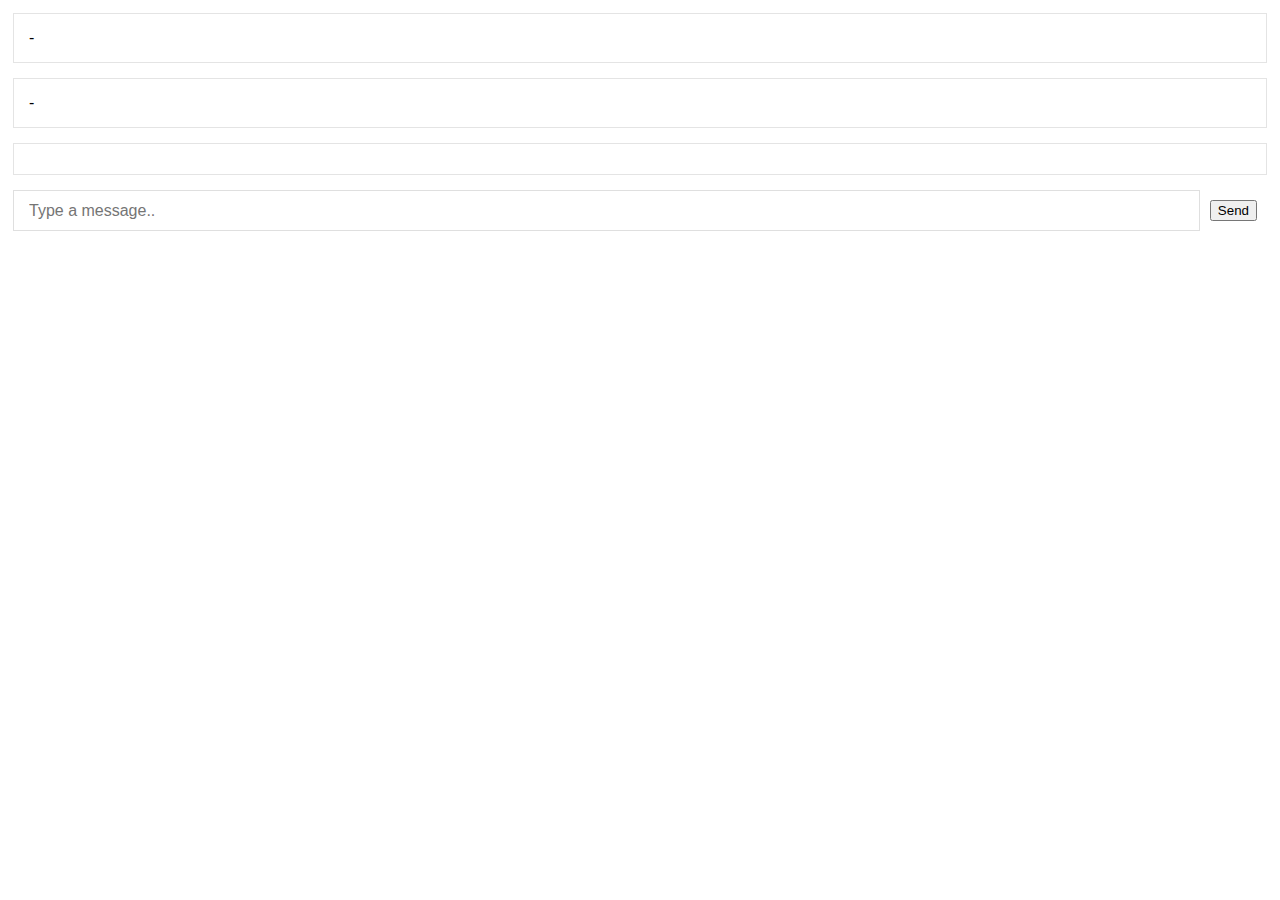
==== index.html @ 17d171b4 "Initial upload" ====
<!DOCTYPE html>
<html>
  <head>
    <script
      type="text/javascript"
      src="https://cdn.scaledrone.com/scaledrone.min.js"
    ></script>
    <!--<script type='text/javascript' src='http://0.0.0.0:8080/scaledrone.js'></script>-->
    <meta charset="utf-8" />
    <meta name="viewport" content="width=device-width" />
    <style>
      body {
        box-sizing: border-box;
        margin: 0;
        padding: 13px;
        display: flex;
        flex-direction: column;
        max-height: 100vh;
        font-family: -apple-system, BlinkMacSystemFont, sans-serif;
      }

      .members-count,
      .members-list,
      .messages {
        border: 1px solid #e4e4e4;
        padding: 15px;
        margin-bottom: 15px;
      }

      .messages {
        flex-shrink: 1;
        overflow: auto;
      }

      .message {
        padding: 5px 0;
      }
      .message .member {
        display: inline-block;
      }

      .member {
        padding-right: 10px;
        position: relative;
      }

      .message-form {
        display: flex;
        flex-shrink: 0;
      }
      .message-form__input {
        flex-grow: 1;
        border: 1px solid #dfdfdf;
        padding: 10px 15px;
        font-size: 16px;
      }
      .message-form__button {
        margin: 10px;
      }
    </style>
  </head>
  <body>
    <div class="members-count">-</div>
    <div class="members-list">-</div>
    <div class="messages"></div>
    <form class="message-form" onsubmit="return false;">
      <input
        class="message-form__input"
        placeholder="Type a message.."
        type="text"
      />
      <input class="message-form__button" value="Send" type="submit" />
    </form>
    <script src="./script.js"></script>
  </body>
</html>
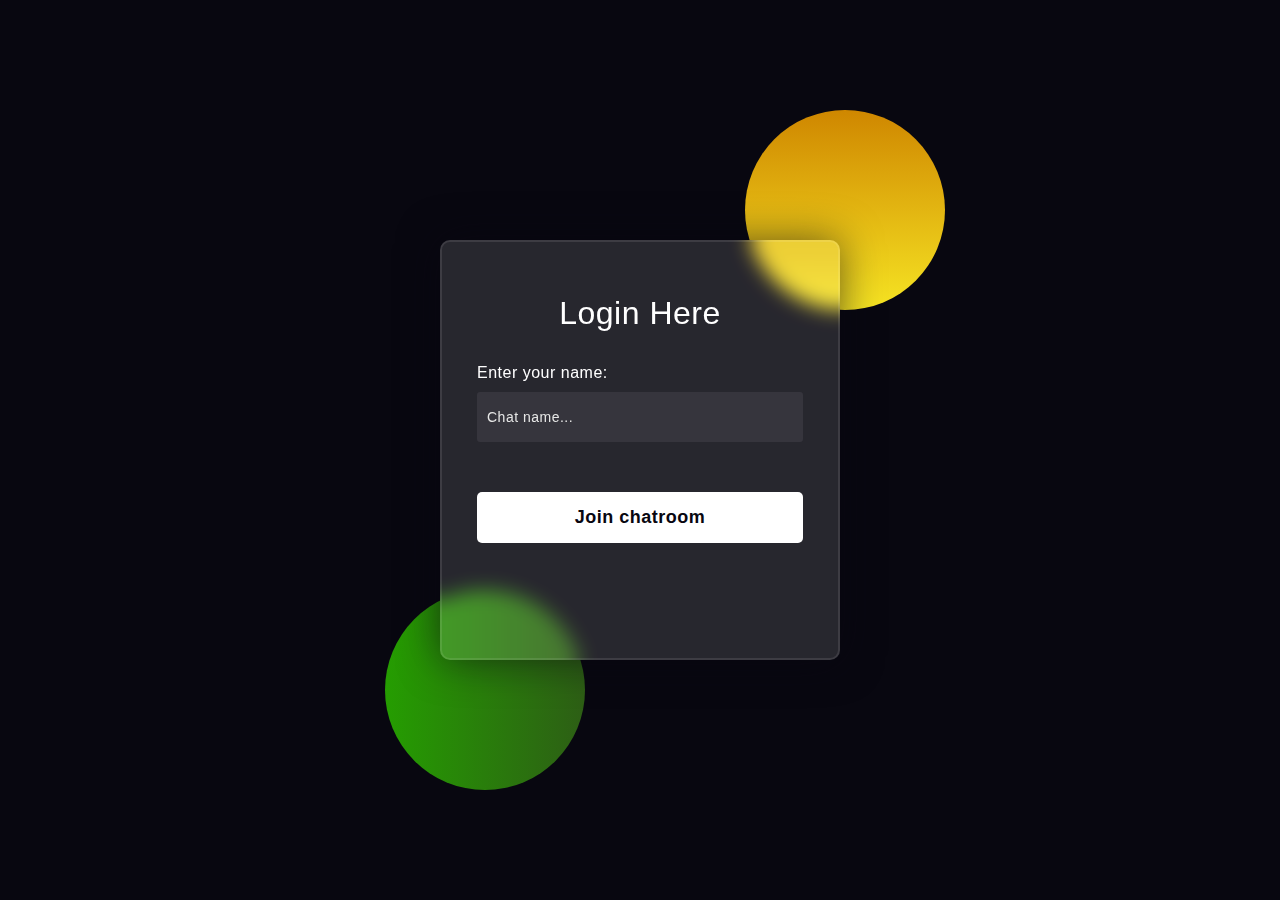
==== commit 9ae0758b: "Login screen style + scss structure initialized" ====
--- a/index.html
+++ b/index.html
@@ -1,76 +1,29 @@
 <!DOCTYPE html>
 <html>
   <head>
+    <!--<script type='text/javascript' src='http://0.0.0.0:8080/scaledrone.js'></script>-->
+    <meta charset="utf-8" />
+    <meta name="viewport" content="width=device-width" />
+    <link rel="stylesheet" href="./style/login.css" />
+    <title>Login</title>
     <script
       type="text/javascript"
       src="https://cdn.scaledrone.com/scaledrone.min.js"
     ></script>
-    <!--<script type='text/javascript' src='http://0.0.0.0:8080/scaledrone.js'></script>-->
-    <meta charset="utf-8" />
-    <meta name="viewport" content="width=device-width" />
-    <style>
-      body {
-        box-sizing: border-box;
-        margin: 0;
-        padding: 13px;
-        display: flex;
-        flex-direction: column;
-        max-height: 100vh;
-        font-family: -apple-system, BlinkMacSystemFont, sans-serif;
-      }
-
-      .members-count,
-      .members-list,
-      .messages {
-        border: 1px solid #e4e4e4;
-        padding: 15px;
-        margin-bottom: 15px;
-      }
-
-      .messages {
-        flex-shrink: 1;
-        overflow: auto;
-      }
-
-      .message {
-        padding: 5px 0;
-      }
-      .message .member {
-        display: inline-block;
-      }
-
-      .member {
-        padding-right: 10px;
-        position: relative;
-      }
-
-      .message-form {
-        display: flex;
-        flex-shrink: 0;
-      }
-      .message-form__input {
-        flex-grow: 1;
-        border: 1px solid #dfdfdf;
-        padding: 10px 15px;
-        font-size: 16px;
-      }
-      .message-form__button {
-        margin: 10px;
-      }
-    </style>
   </head>
   <body>
-    <div class="members-count">-</div>
-    <div class="members-list">-</div>
-    <div class="messages"></div>
-    <form class="message-form" onsubmit="return false;">
-      <input
-        class="message-form__input"
-        placeholder="Type a message.."
-        type="text"
-      />
-      <input class="message-form__button" value="Send" type="submit" />
+    <div class="background">
+      <div class="shape" id="shape1"></div>
+      <div class="shape" id="shape2"></div>
+    </div>
+    <form id="login-form">
+      <h3>Login Here</h3>
+      <label for="name">Enter your name:</label>
+      <input type="text" id="name" placeholder="Chat name..." name="name" />
+      <button type="submit">Join chatroom</button>
     </form>
-    <script src="./script.js"></script>
+    <!-- SCRIPT -->
+    <script src="./script/login.js"></script>
   </body>
 </html>
+<!-- NOTE: Updated naming: login.html is now index.html, index.html is chatapp.html -->
--- a/style/login.css
+++ b/style/login.css
@@ -0,0 +1,148 @@
+html {
+  height: 100%;
+  font-size: 16px;
+  -webkit-box-sizing: border-box;
+  -moz-box-sizing: border-box;
+  box-sizing: border-box; }
+
+*,
+*:before,
+*:after {
+  box-sizing: inherit; }
+
+body,
+h1,
+h2,
+h3,
+h4,
+h5,
+h6,
+p,
+ol,
+ul {
+  margin: 0;
+  padding: 0;
+  font-weight: normal; }
+
+ul {
+  list-style-type: none; }
+
+body {
+  height: 100%;
+  background: #080710; }
+
+.background {
+  width: 430px;
+  height: 520px;
+  position: absolute;
+  transform: translate(-50%, -50%);
+  left: 50%;
+  top: 50%; }
+
+.background .shape {
+  height: 200px;
+  width: 200px;
+  position: absolute;
+  border-radius: 50%; }
+
+.shape:first-child {
+  background: linear-gradient(#cf8700, #f6e423);
+  left: 320px;
+  top: -80px; }
+
+.shape:last-child {
+  background: linear-gradient(to left, #2d5e15, #259d01);
+  right: 270px;
+  bottom: -80px; }
+
+body:has(button:hover) .shape:first-child {
+  animation: shape1 1.5s infinite ease-in-out; }
+
+body:has(button:hover) .shape:last-child {
+  animation: shape2 1.5s infinite ease-in-out; }
+
+form {
+  border-radius: 10px;
+  border: 2px solid rgba(255, 255, 255, 0.1);
+  box-shadow: 0 0 40px rgba(8, 7, 16, 0.6);
+  backdrop-filter: blur(10px);
+  position: absolute;
+  transform: translate(-50%, -50%);
+  top: 50%;
+  left: 50%;
+  background-color: rgba(255, 255, 255, 0.13);
+  height: 420px;
+  width: 400px;
+  padding: 50px 35px; }
+
+/* targets descendants */
+form * {
+  outline: none;
+  border: none;
+  color: #fff;
+  font-family: "Poppins", sans-serif;
+  letter-spacing: 0.5px; }
+
+form h3 {
+  font-size: 32px;
+  font-weight: 500;
+  line-height: 42px;
+  text-align: center; }
+
+label {
+  display: block;
+  margin-top: 30px;
+  font-size: 16px;
+  font-weight: 500; }
+
+input {
+  background-color: rgba(255, 255, 255, 0.07);
+  display: block;
+  height: 50px;
+  width: 100%;
+  border-radius: 3px;
+  padding: 0 10px;
+  margin-top: 10px;
+  font-size: 14px;
+  font-weight: 300; }
+
+input::placeholder {
+  transition: all 0.3s;
+  color: #e6e6e6; }
+
+input:focus::placeholder {
+  color: #999999; }
+
+button {
+  background-color: #fff;
+  color: #080710;
+  border-radius: 5px;
+  cursor: pointer;
+  transition: all 0.3s linear;
+  margin-top: 50px;
+  width: 100%;
+  padding: 15px 0;
+  font-size: 18px;
+  font-weight: 600; }
+
+button:hover {
+  background-color: #1e1d24;
+  color: #e6e6e6;
+  outline: 0.25px solid #e6e6e6; }
+
+@keyframes shape1 {
+  0% {
+    box-shadow: 0 0 0 0 #f6e423; }
+  70% {
+    box-shadow: 0 0 0 15px rgba(128, 0, 128, 0); }
+  100% {
+    box-sizing: 0 0 0 0; } }
+@keyframes shape2 {
+  0% {
+    box-shadow: 0 0 0 0 #259d01; }
+  70% {
+    box-shadow: 0 0 0 15px rgba(128, 0, 128, 0); }
+  100% {
+    box-sizing: 0 0 0 0; } }
+
+/*# sourceMappingURL=login.css.map */
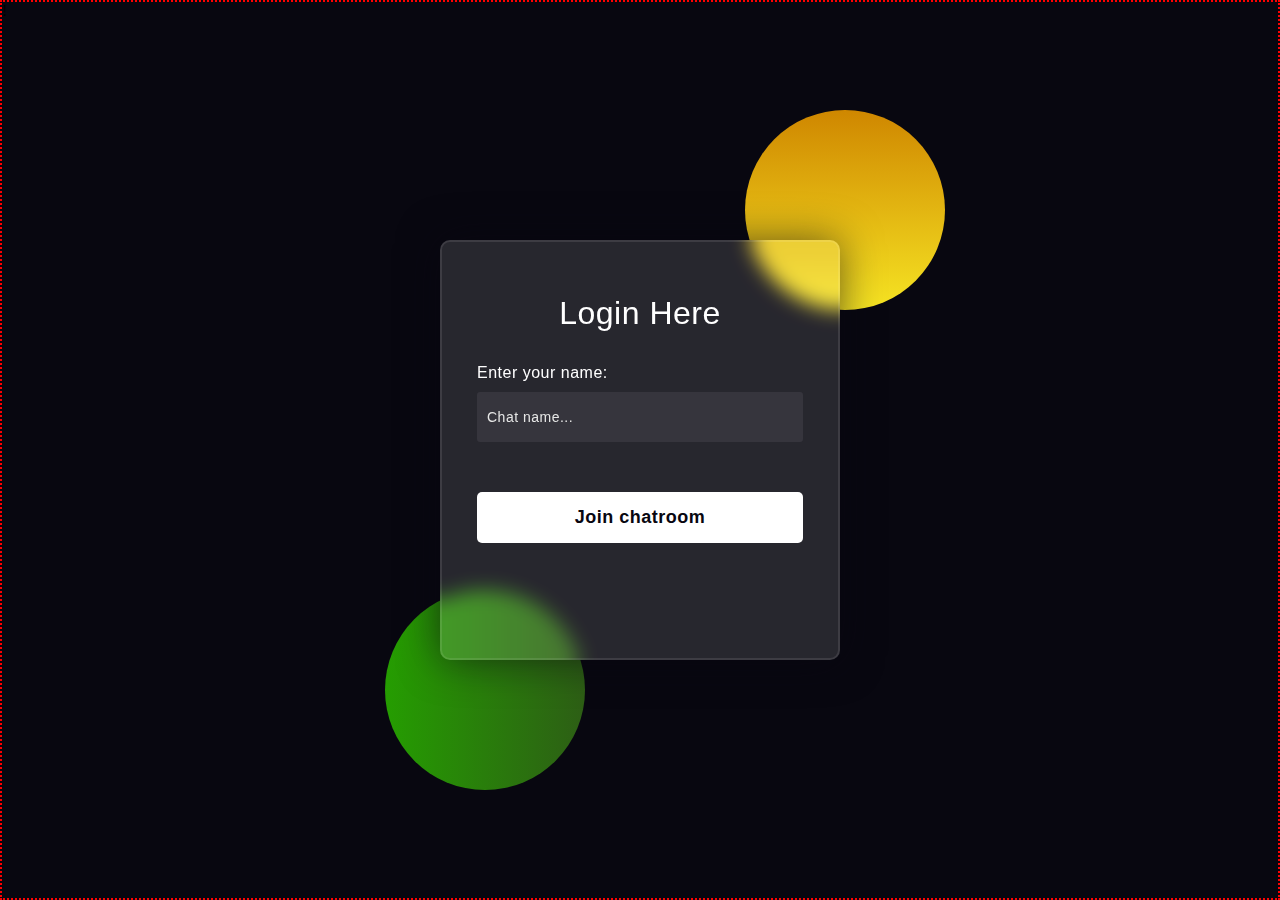
==== commit c496057d: ""Chat name" is now a required field" ====
--- a/index.html
+++ b/index.html
@@ -1,9 +1,10 @@
 <!DOCTYPE html>
 <html>
   <head>
+    !
     <!--<script type='text/javascript' src='http://0.0.0.0:8080/scaledrone.js'></script>-->
     <meta charset="utf-8" />
-    <meta name="viewport" content="width=device-width" />
+    <meta name="viewport" content="width=device-width, initial-scale=1.0" />
     <link rel="stylesheet" href="./style/login.css" />
     <title>Login</title>
     <script
@@ -19,7 +20,15 @@
     <form id="login-form">
       <h3>Login Here</h3>
       <label for="name">Enter your name:</label>
-      <input type="text" id="name" placeholder="Chat name..." name="name" />
+      <input
+        type="text"
+        id="name"
+        placeholder="Chat name..."
+        name="name"
+        required
+        oninput="InvalidMsg(this);"
+        oninvalid="InvalidMsg(this);"
+      />
       <button type="submit">Join chatroom</button>
     </form>
     <!-- SCRIPT -->
--- a/style/login.css
+++ b/style/login.css
@@ -1,9 +1,10 @@
 html {
   height: 100%;
+  width: 100vw;
   font-size: 16px;
+  box-sizing: border-box;
   -webkit-box-sizing: border-box;
-  -moz-box-sizing: border-box;
-  box-sizing: border-box; }
+  -moz-box-sizing: border-box; }
 
 *,
 *:before,
@@ -29,7 +30,8 @@
 
 body {
   height: 100%;
-  background: #080710; }
+  background: #080710;
+  border: 2px dotted red; }
 
 .background {
   width: 430px;
@@ -144,5 +146,8 @@
     box-shadow: 0 0 0 15px rgba(128, 0, 128, 0); }
   100% {
     box-sizing: 0 0 0 0; } }
+input:invalid + span {
+  color: red;
+  font-weight: bold; }
 
 /*# sourceMappingURL=login.css.map */
